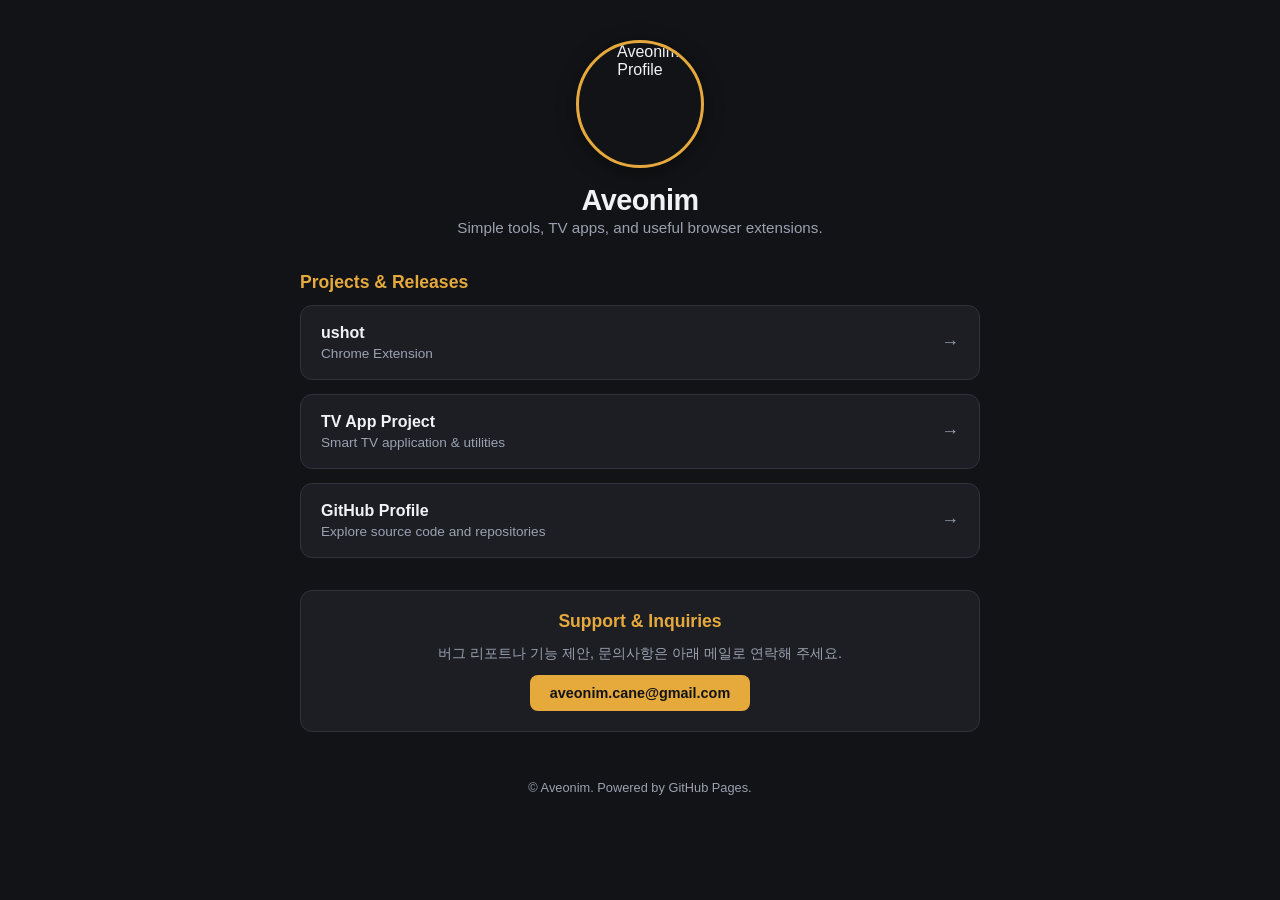
==== index.html @ 5dcb2dca "Create index.html" ====
<!DOCTYPE html>
<html lang="ko">
<head>
  <meta charset="UTF-8">
  <meta name="viewport" content="width=device-width, initial-scale=1.0">
  <title>Aveonim | Projects & Support</title>
  <style>
    :root {
      --bg: #121316;
      --card-bg: #1c1e24;
      --text-main: #f0f2f5;
      --text-sub: #9ba1b0;
      --accent: #e5a93c; /* 아버님 니트 톤의 웜 옐로우 */
      --accent-hover: #f3bc57;
      --border: #2e323b;
    }

    * {
      box-sizing: border-box;
      margin: 0;
      padding: 0;
    }

    body {
      font-family: -apple-system, BlinkMacSystemFont, "Segoe UI", Roboto, "Noto Sans KR", sans-serif;
      background-color: var(--bg);
      color: var(--text-main);
      display: flex;
      justify-content: center;
      padding: 40px 20px;
      min-height: 100vh;
    }

    .container {
      width: 100%;
      max-width: 680px;
      display: flex;
      flex-direction: column;
      gap: 32px;
    }

    /* Profile Section */
    .profile {
      text-align: center;
      display: flex;
      flex-direction: column;
      align-items: center;
      gap: 16px;
    }

    .avatar {
      width: 128px;
      height: 128px;
      border-radius: 50%;
      object-fit: cover;
      border: 3px solid var(--accent);
      box-shadow: 0 4px 20px rgba(0, 0, 0, 0.4);
    }

    .profile h1 {
      font-size: 1.8rem;
      font-weight: 700;
      letter-spacing: -0.5px;
    }

    .profile p {
      color: var(--text-sub);
      font-size: 0.95rem;
      line-height: 1.5;
    }

    /* Section Cards */
    .section-title {
      font-size: 1.1rem;
      font-weight: 600;
      margin-bottom: 12px;
      color: var(--accent);
      display: flex;
      align-items: center;
      gap: 8px;
    }

    .card-list {
      display: flex;
      flex-direction: column;
      gap: 14px;
    }

    .card {
      background-color: var(--card-bg);
      border: 1px solid var(--border);
      border-radius: 12px;
      padding: 18px 20px;
      text-decoration: none;
      color: inherit;
      transition: transform 0.15s ease, border-color 0.15s ease;
      display: flex;
      justify-content: space-between;
      align-items: center;
    }

    .card:hover {
      transform: translateY(-2px);
      border-color: var(--accent);
    }

    .card-info h3 {
      font-size: 1rem;
      font-weight: 600;
      margin-bottom: 4px;
    }

    .card-info p {
      font-size: 0.85rem;
      color: var(--text-sub);
    }

    .arrow {
      color: var(--text-sub);
      font-size: 1.1rem;
    }

    /* Contact / Support */
    .contact-box {
      background-color: var(--card-bg);
      border: 1px solid var(--border);
      border-radius: 12px;
      padding: 20px;
      text-align: center;
    }

    .contact-box p {
      font-size: 0.9rem;
      color: var(--text-sub);
      margin-bottom: 12px;
    }

    .email-link {
      display: inline-block;
      background-color: var(--accent);
      color: #121316;
      font-weight: 600;
      padding: 10px 20px;
      border-radius: 8px;
      text-decoration: none;
      font-size: 0.9rem;
      transition: background-color 0.15s ease;
    }

    .email-link:hover {
      background-color: var(--accent-hover);
    }

    footer {
      text-align: center;
      font-size: 0.8rem;
      color: var(--text-sub);
      margin-top: 16px;
    }
  </style>
</head>
<body>

  <main class="container">
    <!-- Profile -->
    <header class="profile">
      <img src="profile.png" alt="Aveonim Profile" class="avatar">
      <div>
        <h1>Aveonim</h1>
        <p>Simple tools, TV apps, and useful browser extensions.</p>
      </div>
    </header>

    <!-- Projects -->
    <section>
      <h2 class="section-title">Projects & Releases</h2>
      <div class="card-list">
        <!-- 예시 1: 확장 프로그램 -->
        <a href="#" class="card" target="_blank" rel="noopener noreferrer">
          <div class="card-info">
            <h3>ushot</h3>
            <p>Chrome Extension</p>
          </div>
          <span class="arrow">→</span>
        </a>

        <!-- 예시 2: TV 앱 / 깃허브 저장소 -->
        <a href="#" class="card" target="_blank" rel="noopener noreferrer">
          <div class="card-info">
            <h3>TV App Project</h3>
            <p>Smart TV application & utilities</p>
          </div>
          <span class="arrow">→</span>
        </a>

        <!-- 깃허브 메인 링크 -->
        <a href="https://github.com" class="card" target="_blank" rel="noopener noreferrer">
          <div class="card-info">
            <h3>GitHub Profile</h3>
            <p>Explore source code and repositories</p>
          </div>
          <span class="arrow">→</span>
        </a>
      </div>
    </section>

    <!-- Support / Contact -->
    <section class="contact-box">
      <h2 class="section-title" style="justify-content: center;">Support & Inquiries</h2>
      <p>버그 리포트나 기능 제안, 문의사항은 아래 메일로 연락해 주세요.</p>
      <a href="mailto:aveonim.cane@gmail.com" class="email-link">aveonim.cane@gmail.com</a>
    </section>

    <footer>
      © Aveonim. Powered by GitHub Pages.
    </footer>
  </main>

</body>
</html>
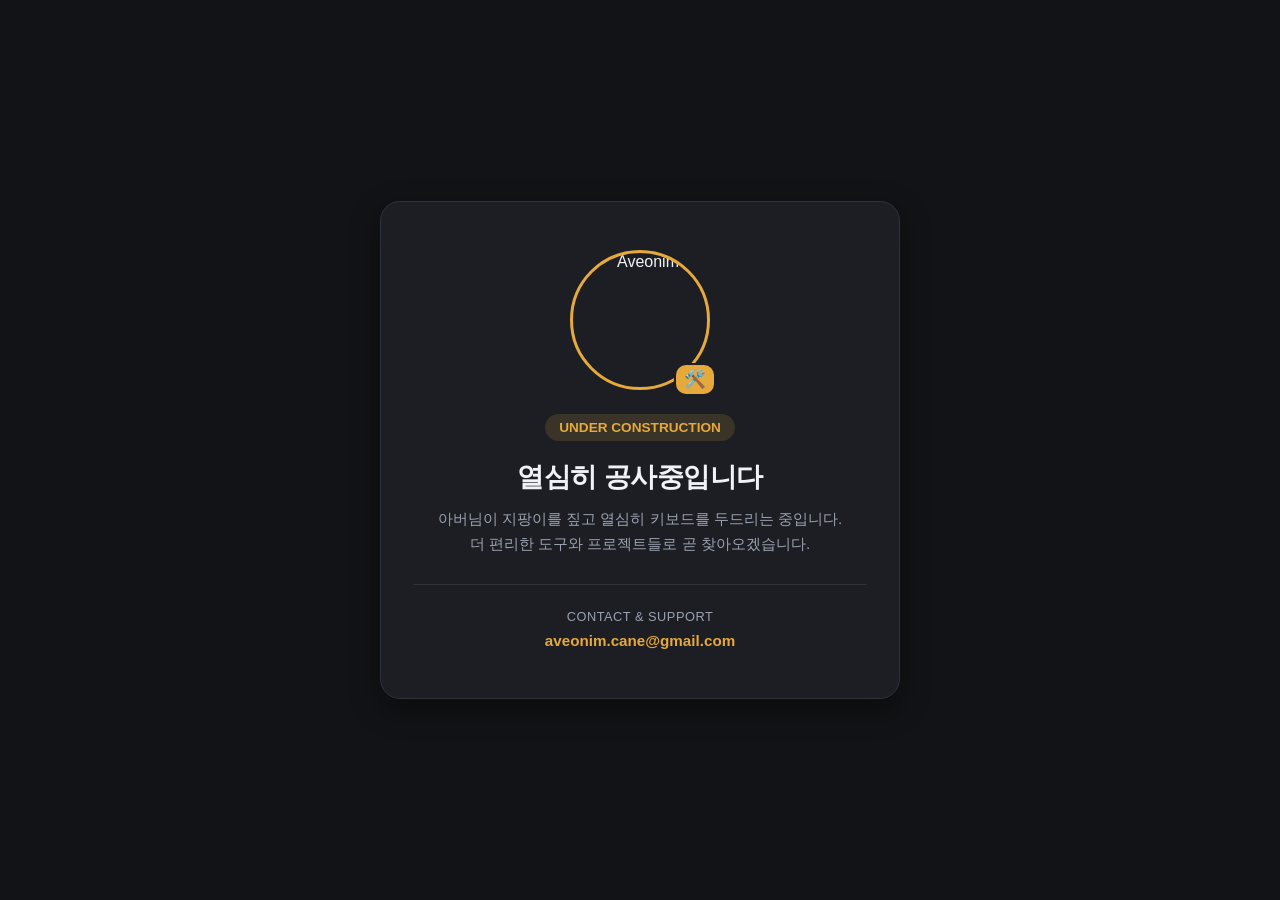
==== commit 73be3e7c: "Update index.html" ====
--- a/index.html
+++ b/index.html
@@ -3,15 +3,14 @@
 <head>
   <meta charset="UTF-8">
   <meta name="viewport" content="width=device-width, initial-scale=1.0">
-  <title>Aveonim | Projects & Support</title>
+  <title>Aveonim | 공사중</title>
   <style>
     :root {
       --bg: #121316;
       --card-bg: #1c1e24;
       --text-main: #f0f2f5;
       --text-sub: #9ba1b0;
-      --accent: #e5a93c; /* 아버님 니트 톤의 웜 옐로우 */
-      --accent-hover: #f3bc57;
+      --accent: #e5a93c; /* 머스타드 웜 옐로우 */
       --border: #2e323b;
     }
 
@@ -26,194 +25,123 @@
       background-color: var(--bg);
       color: var(--text-main);
       display: flex;
+      align-items: center;
       justify-content: center;
-      padding: 40px 20px;
       min-height: 100vh;
+      padding: 24px;
     }
 
     .container {
+      background-color: var(--card-bg);
+      border: 1px solid var(--border);
+      border-radius: 20px;
+      padding: 48px 32px;
+      max-width: 520px;
       width: 100%;
-      max-width: 680px;
-      display: flex;
-      flex-direction: column;
-      gap: 32px;
+      text-align: center;
+      box-shadow: 0 10px 30px rgba(0, 0, 0, 0.4);
     }
 
-    /* Profile Section */
-    .profile {
-      text-align: center;
-      display: flex;
-      flex-direction: column;
-      align-items: center;
-      gap: 16px;
+    .avatar-wrapper {
+      position: relative;
+      display: inline-block;
+      margin-bottom: 24px;
     }
 
     .avatar {
-      width: 128px;
-      height: 128px;
+      width: 140px;
+      height: 140px;
       border-radius: 50%;
       object-fit: cover;
       border: 3px solid var(--accent);
-      box-shadow: 0 4px 20px rgba(0, 0, 0, 0.4);
+      display: block;
     }
 
-    .profile h1 {
-      font-size: 1.8rem;
+    .badge {
+      position: absolute;
+      bottom: -6px;
+      right: -6px;
+      background-color: var(--accent);
+      color: #121316;
+      font-size: 1.1rem;
+      padding: 4px 8px;
+      border-radius: 12px;
+      border: 2px solid var(--card-bg);
+    }
+
+    h1 {
+      font-size: 1.7rem;
       font-weight: 700;
+      margin-bottom: 12px;
       letter-spacing: -0.5px;
     }
 
-    .profile p {
+    .status-tag {
+      display: inline-block;
+      background-color: rgba(229, 169, 60, 0.15);
+      color: var(--accent);
+      font-size: 0.85rem;
+      font-weight: 600;
+      padding: 6px 14px;
+      border-radius: 20px;
+      margin-bottom: 18px;
+    }
+
+    p {
       color: var(--text-sub);
       font-size: 0.95rem;
-      line-height: 1.5;
+      line-height: 1.6;
+      margin-bottom: 28px;
     }
 
-    /* Section Cards */
-    .section-title {
-      font-size: 1.1rem;
-      font-weight: 600;
-      margin-bottom: 12px;
-      color: var(--accent);
-      display: flex;
-      align-items: center;
-      gap: 8px;
+    .contact {
+      border-top: 1px solid var(--border);
+      padding-top: 24px;
     }
 
-    .card-list {
-      display: flex;
-      flex-direction: column;
-      gap: 14px;
-    }
-
-    .card {
-      background-color: var(--card-bg);
-      border: 1px solid var(--border);
-      border-radius: 12px;
-      padding: 18px 20px;
-      text-decoration: none;
-      color: inherit;
-      transition: transform 0.15s ease, border-color 0.15s ease;
-      display: flex;
-      justify-content: space-between;
-      align-items: center;
-    }
-
-    .card:hover {
-      transform: translateY(-2px);
-      border-color: var(--accent);
-    }
-
-    .card-info h3 {
-      font-size: 1rem;
-      font-weight: 600;
-      margin-bottom: 4px;
-    }
-
-    .card-info p {
-      font-size: 0.85rem;
+    .contact-label {
+      font-size: 0.8rem;
       color: var(--text-sub);
-    }
-
-    .arrow {
-      color: var(--text-sub);
-      font-size: 1.1rem;
-    }
-
-    /* Contact / Support */
-    .contact-box {
-      background-color: var(--card-bg);
-      border: 1px solid var(--border);
-      border-radius: 12px;
-      padding: 20px;
-      text-align: center;
-    }
-
-    .contact-box p {
-      font-size: 0.9rem;
-      color: var(--text-sub);
-      margin-bottom: 12px;
+      margin-bottom: 8px;
+      text-transform: uppercase;
+      letter-spacing: 0.5px;
     }
 
     .email-link {
-      display: inline-block;
-      background-color: var(--accent);
-      color: #121316;
+      color: var(--accent);
+      text-decoration: none;
       font-weight: 600;
-      padding: 10px 20px;
-      border-radius: 8px;
-      text-decoration: none;
-      font-size: 0.9rem;
-      transition: background-color 0.15s ease;
+      font-size: 0.95rem;
+      transition: opacity 0.2s;
     }
 
     .email-link:hover {
-      background-color: var(--accent-hover);
-    }
-
-    footer {
-      text-align: center;
-      font-size: 0.8rem;
-      color: var(--text-sub);
-      margin-top: 16px;
+      text-decoration: underline;
+      opacity: 0.85;
     }
   </style>
 </head>
 <body>
 
   <main class="container">
-    <!-- Profile -->
-    <header class="profile">
-      <img src="profile.png" alt="Aveonim Profile" class="avatar">
-      <div>
-        <h1>Aveonim</h1>
-        <p>Simple tools, TV apps, and useful browser extensions.</p>
-      </div>
-    </header>
+    <div class="avatar-wrapper">
+      <img src="profile.png" alt="Aveonim" class="avatar">
+      <span class="badge">🛠️</span>
+    </div>
 
-    <!-- Projects -->
-    <section>
-      <h2 class="section-title">Projects & Releases</h2>
-      <div class="card-list">
-        <!-- 예시 1: 확장 프로그램 -->
-        <a href="#" class="card" target="_blank" rel="noopener noreferrer">
-          <div class="card-info">
-            <h3>ushot</h3>
-            <p>Chrome Extension</p>
-          </div>
-          <span class="arrow">→</span>
-        </a>
+    <div>
+      <span class="status-tag">UNDER CONSTRUCTION</span>
+      <h1>열심히 공사중입니다</h1>
+      <p>
+        아버님이 지팡이를 짚고 열심히 키보드를 두드리는 중입니다.<br>
+        더 편리한 도구와 프로젝트들로 곧 찾아오겠습니다.
+      </p>
+    </div>
 
-        <!-- 예시 2: TV 앱 / 깃허브 저장소 -->
-        <a href="#" class="card" target="_blank" rel="noopener noreferrer">
-          <div class="card-info">
-            <h3>TV App Project</h3>
-            <p>Smart TV application & utilities</p>
-          </div>
-          <span class="arrow">→</span>
-        </a>
-
-        <!-- 깃허브 메인 링크 -->
-        <a href="https://github.com" class="card" target="_blank" rel="noopener noreferrer">
-          <div class="card-info">
-            <h3>GitHub Profile</h3>
-            <p>Explore source code and repositories</p>
-          </div>
-          <span class="arrow">→</span>
-        </a>
-      </div>
-    </section>
-
-    <!-- Support / Contact -->
-    <section class="contact-box">
-      <h2 class="section-title" style="justify-content: center;">Support & Inquiries</h2>
-      <p>버그 리포트나 기능 제안, 문의사항은 아래 메일로 연락해 주세요.</p>
+    <div class="contact">
+      <div class="contact-label">Contact & Support</div>
       <a href="mailto:aveonim.cane@gmail.com" class="email-link">aveonim.cane@gmail.com</a>
-    </section>
-
-    <footer>
-      © Aveonim. Powered by GitHub Pages.
-    </footer>
+    </div>
   </main>
 
 </body>
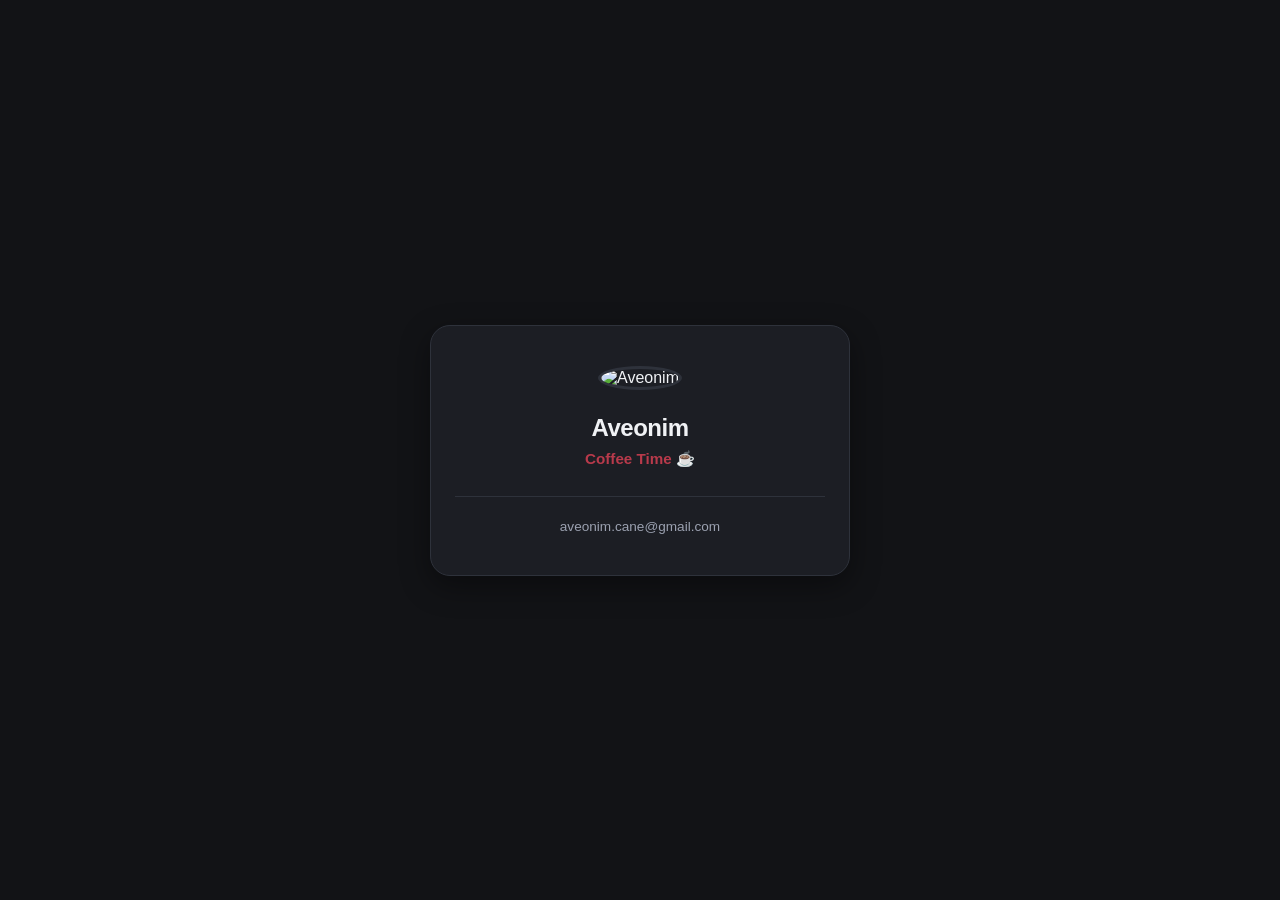
==== commit 625f0240: "Update index.html" ====
--- a/index.html
+++ b/index.html
@@ -3,14 +3,14 @@
 <head>
   <meta charset="UTF-8">
   <meta name="viewport" content="width=device-width, initial-scale=1.0">
-  <title>Aveonim | 공사중</title>
+  <title>Aveonim</title>
   <style>
     :root {
       --bg: #121316;
-      --card-bg: #1c1e24;
-      --text-main: #f0f2f5;
-      --text-sub: #9ba1b0;
-      --accent: #e5a93c; /* 머스타드 웜 옐로우 */
+      --card: #1c1e24;
+      --text: #f0f2f5;
+      --sub: #9ba1b0;
+      --accent: #b83a4b; /* 아버님 버건디 가디건 톤 */
       --border: #2e323b;
     }
 
@@ -21,126 +21,77 @@
     }
 
     body {
-      font-family: -apple-system, BlinkMacSystemFont, "Segoe UI", Roboto, "Noto Sans KR", sans-serif;
+      font-family: -apple-system, BlinkMacSystemFont, "Segoe UI", Roboto, sans-serif;
       background-color: var(--bg);
-      color: var(--text-main);
+      color: var(--text);
       display: flex;
       align-items: center;
       justify-content: center;
       min-height: 100vh;
-      padding: 24px;
+      padding: 20px;
     }
 
-    .container {
-      background-color: var(--card-bg);
+    .card {
+      background-color: var(--card);
       border: 1px solid var(--border);
       border-radius: 20px;
-      padding: 48px 32px;
-      max-width: 520px;
+      padding: 40px 24px;
+      max-width: 420px;
       width: 100%;
       text-align: center;
       box-shadow: 0 10px 30px rgba(0, 0, 0, 0.4);
     }
 
-    .avatar-wrapper {
-      position: relative;
-      display: inline-block;
+    .avatar {
+      width: 130px;
+      height: 130px;
+      border-radius: 50%;
+      object-fit: cover;
+      border: 3px solid var(--border);
       margin-bottom: 24px;
     }
 
-    .avatar {
-      width: 140px;
-      height: 140px;
-      border-radius: 50%;
-      object-fit: cover;
-      border: 3px solid var(--accent);
-      display: block;
+    h1 {
+      font-size: 1.5rem;
+      font-weight: 700;
+      letter-spacing: -0.5px;
+      margin-bottom: 8px;
     }
 
-    .badge {
-      position: absolute;
-      bottom: -6px;
-      right: -6px;
-      background-color: var(--accent);
-      color: #121316;
-      font-size: 1.1rem;
-      padding: 4px 8px;
-      border-radius: 12px;
-      border: 2px solid var(--card-bg);
-    }
-
-    h1 {
-      font-size: 1.7rem;
-      font-weight: 700;
-      margin-bottom: 12px;
-      letter-spacing: -0.5px;
-    }
-
-    .status-tag {
+    .status {
       display: inline-block;
-      background-color: rgba(229, 169, 60, 0.15);
+      font-size: 0.95rem;
       color: var(--accent);
-      font-size: 0.85rem;
       font-weight: 600;
-      padding: 6px 14px;
-      border-radius: 20px;
-      margin-bottom: 18px;
-    }
-
-    p {
-      color: var(--text-sub);
-      font-size: 0.95rem;
-      line-height: 1.6;
       margin-bottom: 28px;
     }
 
     .contact {
       border-top: 1px solid var(--border);
-      padding-top: 24px;
+      padding-top: 20px;
     }
 
-    .contact-label {
-      font-size: 0.8rem;
-      color: var(--text-sub);
-      margin-bottom: 8px;
-      text-transform: uppercase;
-      letter-spacing: 0.5px;
+    .email {
+      color: var(--sub);
+      text-decoration: none;
+      font-size: 0.85rem;
+      transition: color 0.2s;
     }
 
-    .email-link {
-      color: var(--accent);
-      text-decoration: none;
-      font-weight: 600;
-      font-size: 0.95rem;
-      transition: opacity 0.2s;
-    }
-
-    .email-link:hover {
-      text-decoration: underline;
-      opacity: 0.85;
+    .email:hover {
+      color: var(--text);
     }
   </style>
 </head>
 <body>
 
-  <main class="container">
-    <div class="avatar-wrapper">
-      <img src="profile.png" alt="Aveonim" class="avatar">
-      <span class="badge">🛠️</span>
-    </div>
-
-    <div>
-      <span class="status-tag">UNDER CONSTRUCTION</span>
-      <h1>열심히 공사중입니다</h1>
-      <p>
-        아버님이 지팡이를 짚고 열심히 키보드를 두드리는 중입니다.<br>
-        더 편리한 도구와 프로젝트들로 곧 찾아오겠습니다.
-      </p>
-    </div>
+  <main class="card">
+    <img src="profile.png" alt="Aveonim" class="avatar">
+    <h1>Aveonim</h1>
+    <span class="status">Coffee Time ☕</span>
 
     <div class="contact">
-      <div class="contact-label">Contact & Support</div>
-      <a href="mailto:aveonim.cane@gmail.com" class="email-link">aveonim.cane@gmail.com</a>
+      <a href="mailto:aveonim.cane@gmail.com" class="email">aveonim.cane@gmail.com</a>
     </div>
   </main>
 
